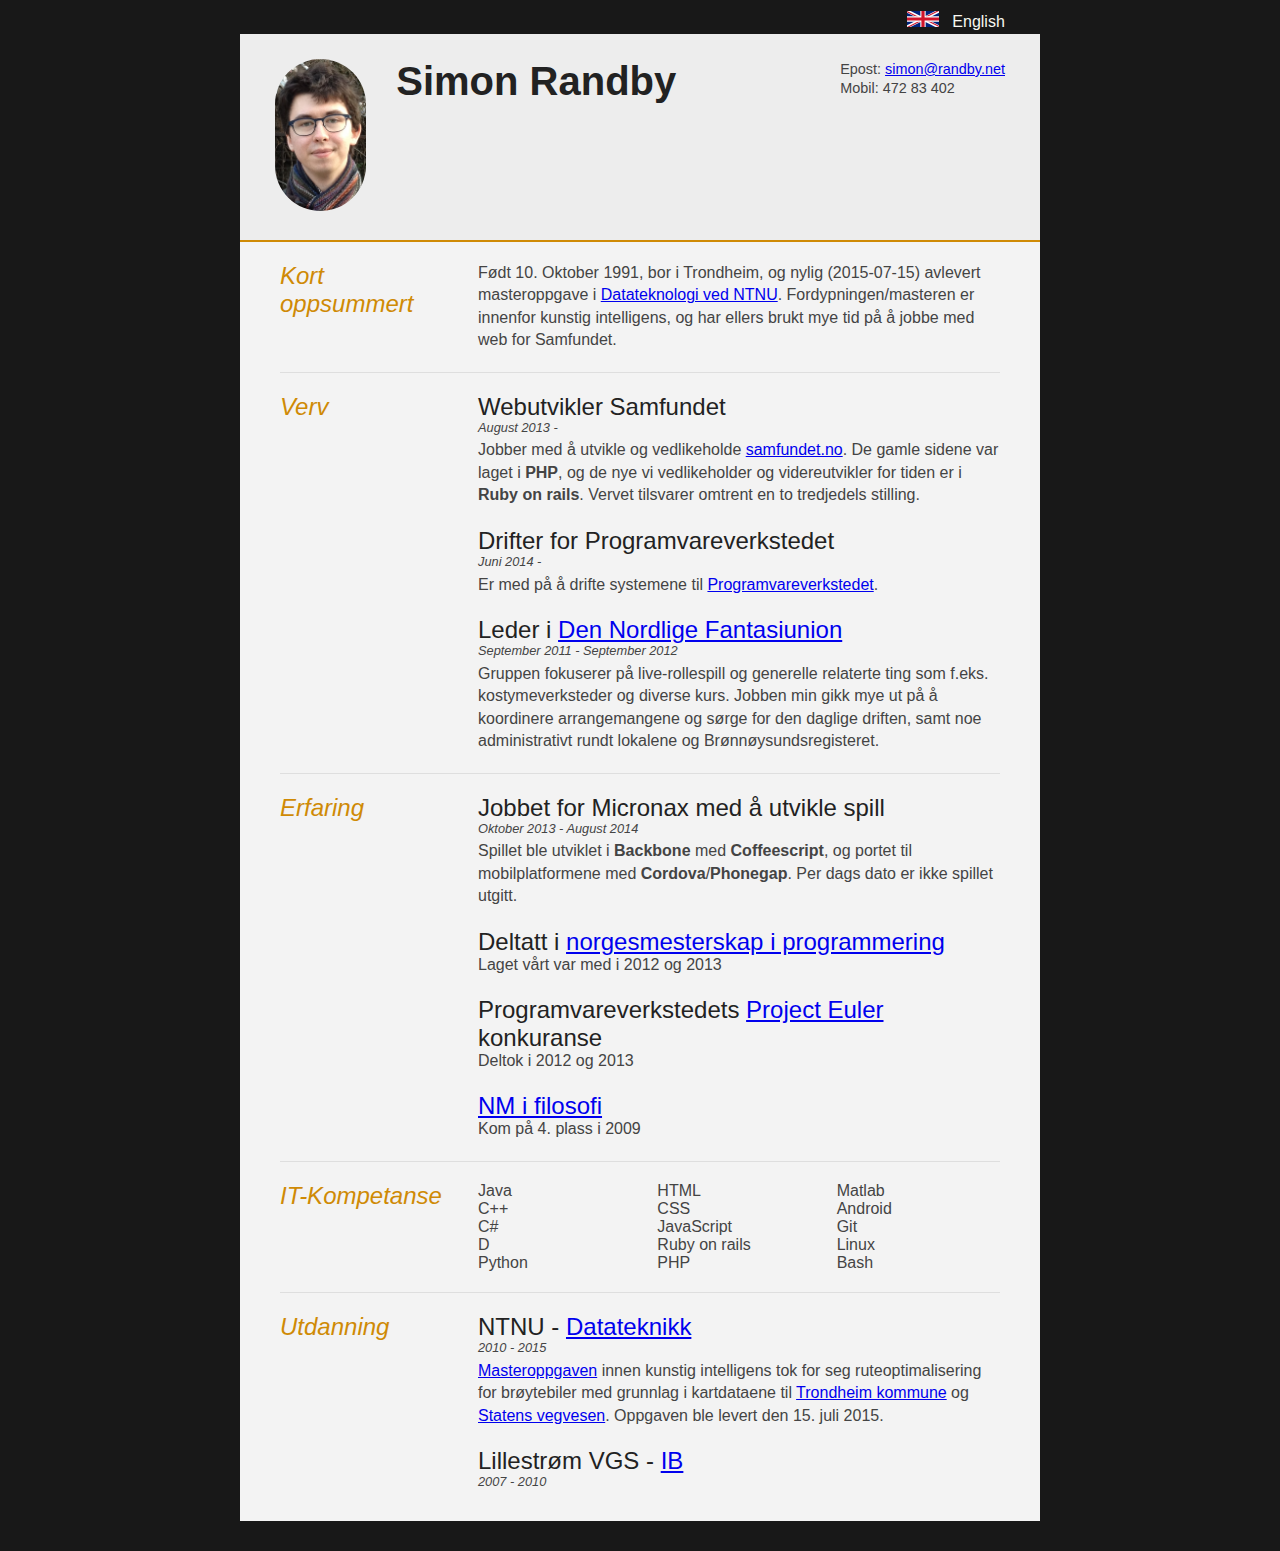
==== www/cv/index.html @ c808249e "Initial commit" ====
<!doctype html>
<html>
<head>
	<title>Simon Randby - CV</title>
	<link rel="shortcut icon" href="favicon.ico">
	<link rel="stylesheet" type="text/css" href="cv.css">
	<meta charset="UTF-8">
	<meta name="viewport" content="width=device-width, initial-scale=1.0, user-scalable=yes">
</head>
<body id="top">
	<!--<div class="noPrint">
		<section id="languageButton">
			<a href="./en"><img src="English_icon.svg">&nbsp;&nbsp;&nbsp;English</a>
		</section>
	</div>-->
	<section id="cv" class="effekter">
		<div class="noPrint" id="languageButton">
			<a href="./en"><img src="English_icon.svg">&nbsp;&nbsp;&nbsp;English</a>
		</div>
		<div>
		<div class="basicInfo">
			
			<div id="profilePicture" class="effekter2">
				<img src="profilePicture.jpg" alt="Simon Randby">
			</div>
			<div id="name">
				<h1>Simon Randby</h1>
			</div>
			<div id="contact">
				<ul>
					<li>Epost: <a href="mailto:simon@randby.net">simon@randby.net</a></li>
					<li class="onlyPrint">Nettside: randby.net/cv</li>
					<li>Mobil: 472 83 402</li>
				</ul>
			</div>
			<div class="clear"></div>
		</div>
		<div id="mainContent">
			<div class="section firstSection">
				<div class="sectionTitle">
					<h1>Kort oppsummert</h1>
				</div>
				<div class="sectionContent">
					<p>Født 10. Oktober 1991, bor i Trondheim, og nylig (2015-07-15) avlevert masteroppgave i  <a href="http://www.idi.ntnu.no/education/">Datateknologi ved NTNU</a>. Fordypningen/masteren er innenfor kunstig intelligens, og har ellers brukt mye tid på å jobbe med web for Samfundet.</p>
				</div>
				<div class="clear"></div>
			</div>
			<div class="section">
				<div class="sectionTitle">
					<h1>Verv</h1>
				</div>
				<div class="sectionContent">
					<h2>Webutvikler Samfundet</h2>
					<p class="subDetails">August 2013 - </p>
					<p>Jobber med å utvikle og vedlikeholde <a href="http://samfundet.no">samfundet.no</a>. De gamle sidene var laget i  <b>PHP</b>, og de nye vi vedlikeholder og videreutvikler for tiden er i <b>Ruby on rails</b>. Vervet tilsvarer omtrent en to tredjedels stilling.</p>

					<h2>Drifter for Programvareverkstedet</h2>
					<p class="subDetails">Juni 2014 - </p>
					<p>Er med på å drifte systemene til <a href="http://www.pvv.ntnu.no">Programvareverkstedet</a>.</p>

				<!--<div class="noPrint">-->
					<h2>Leder i <a href="http://www.den-nordlige-fantasiunion.com/">Den Nordlige Fantasiunion</a></h2>
					<p class="subDetails">September 2011 - September 2012</p>
					<p>Gruppen fokuserer på live-rollespill og generelle relaterte ting som f.eks. kostymeverksteder og diverse kurs. Jobben min gikk mye ut på å koordinere arrangemangene og sørge for den daglige driften, samt noe administrativt rundt lokalene og Brønnøysundsregisteret.</p>
					<!--</div>-->

				</div>
				<div class="clear"></div>
			</div>
			<div class="section">
				<div class="sectionTitle">
					<h1>Erfaring</h1>
				</div>
				<div class="sectionContent">
					<h2>Jobbet for Micronax med å utvikle spill</h2>
					<p class="subDetails">Oktober 2013 - August 2014</p>
					<p>Spillet ble utviklet i <b>Backbone</b> med <b>Coffeescript</b>, og portet til mobilplatformene med <b>Cordova</b>/<b>Phonegap</b>. Per dags dato er ikke spillet utgitt.</p>

					<h2>Deltatt i <a href="http://ncpc.idi.ntnu.no/">norgesmesterskap i programmering</a></h2>
					<p>Laget vårt var med i 2012 og 2013</p>

					<h2>Programvareverkstedets <a href="http://projecteuler.net/">Project Euler</a> konkuranse</h2>
					<p>Deltok i 2012 og 2013</p>

					<h2><a href="http://www.buf.no/nyheter/2009/?page=1220">NM i filosofi</a></h2>
					<p>Kom på 4. plass i 2009</p>
				</div>
				<div class="clear"></div>
			</div>
			<div class="section">
				<div class="sectionTitle">
					<h1>IT-Kompetanse</h1>
				</div>
				<div class="sectionContent">
					<ul class="itKompetanse">
						<li>Java</li>
						<li>C++</li>
						<li>C#</li>
						<li>D</li>
						<li>Python</li>
						<!--<li>Haskell</li>-->
						<li>HTML</li>
						<li>CSS</li>
						<li>JavaScript</li>
						<li>Ruby on rails</li>
						<li>PHP</li>
						<li>Matlab</li>
						<li>Android</li>
						<li>Git</li>
						<!--<li>Vim</li>-->
						<li>Linux</li>
						<li>Bash</li>
					</ul>
				</div>
				<div class="clear"></div>
			</div>
			<div class="section">
				<div class="sectionTitle">
					<h1>Utdanning</h1>
				</div>
				<div class="sectionContent">
					<h2>NTNU - <a href="http://www.ntnu.no/studier/mtdt">Datateknikk</a></h2>
					<p class="subDetails">2010 - 2015</p>
					<p><a href="https://github.com/simonra/Masteroppgave">Masteroppgaven</a> innen kunstig intelligens tok for seg ruteoptimalisering for brøytebiler med grunnlag i kartdataene til <a href="https://www.trondheim.kommune.no/">Trondheim kommune</a> og <a href="http://www.vegvesen.no/">Statens vegvesen</a>. Oppgaven ble levert den 15. juli 2015.</p>

					<h2>Lillestrøm VGS - <a href="http://ibo.org/">IB</a></h2>
					<p class="subDetails">2007 - 2010</p>
					<p></p>
				</div>
				<div class="clear"></div>
			</div>
			<!-- 
			<div class="section">
				<div class="sectionTitle">
					<h1>Språk</h1>
				</div>
				<div class="sectionContent">
					<ul class="itKompetanse">
						<li>Norsk</li>
						<li>Engelsk</li>
						<li>Serbisk</li>
					</ul>
				</div>
				<div class="clear"></div>
			</div>
			-->
		</div>
		</div>
	</section>
</body>

</html>
---- www/cv/cv.css ----
html,body,div,span,object,iframe,h1,h2,h3,h4,h5,h6,p,blockquote,pre,abbr,address,cite,code,del,dfn,em,img,ins,kbd,q,samp,small,strong,sub,sup,var,b,i,dl,dt,dd,ol,ul,li,fieldset,form,label,legend,table,caption,tbody,tfoot,thead,tr,th,td,article,aside,canvas,details,figcaption,figure,footer,header,hgroup,menu,nav,section,summary,time,mark,audio,video {
border:0;
font:inherit;
font-size:100%;
margin:0;
padding:0;
vertical-align:baseline;
}

article,aside,details,figcaption,figure,footer,header,hgroup,menu,nav,section {
display:block;
}

html, body{
	background: #181818;
	font-family: 'Georgia', helvetica, arial, sans-serif;
	font-size: 16px;
	color: #222;
	padding-top: 0.3em;
}

.clear{
	clear: both;
}

p{
	font-size: 1em;
	line-height: 1.4em;
	margin-bottom: 20px;
	color: #444;
}

p b{
	font-weight: bold;
}

#languageButton {
	/*width: 90%;*/
	/*max-width: 800px;*/
	/*margin: 0.1em 0.1em 0.1em 0.1em;*/
	/*margin 30px auto;*/
	margin-top: -2em;
	padding: 0.2em;
	/*max-height: 1.1em;*/
	/*display: inline-block;*/
	/*float: right;*/
	/**/text-align: right;/**/
	background-color: #181818;
}

#languageButton img {
	display: inline-block;
	max-height: 1em;
	width: auto;
	/*float: right;
	text-align: right;*/
}

#languageButton a {
	margin-right: 2em;
	text-decoration: none;
	color: #F8F8F2;
	font-size: 1em;
	/*float: right;
	text-align: right;*/
}


#cv{
	width: 90%;
	max-width: 800px;
	background: #f3f3f3;
	margin: 30px auto;
}

.basicInfo{
	padding: 25px 35px;
	border-bottom: 2px solid #cf8a05;
	background: #ededed;
}

#name h1{
	font-size: 2.5em;
	font-weight: 700;
	font-family: 'Rokkitt', Helvetica, Arial, sans-serif;
	margin-bottom: -6px;
}

#name h2 {
	font-size: 2em;
	margin-left: 2px;
	font-family: 'Rokkitt', Helvetica, Arial, sans-serif;
}

#mainContent{
	padding: 0 40px;
}

#profilePicture{
	width: 12.5%;
	float: left;
	margin-right: 30px;
}

#profilePicture img{
	width: 100%;
	height: auto;
	-webkit-border-radius: 50px;
	border-radius: 50px;
}

#name{
	float: left;
}

#contact{
	float: right;
}

#contact ul{
	list-style-type: none;
	font-size: 0.9em;
	margin-top: 2px;
}

#contact ul li{
	margin-bottom: 3px;
	color: #444;
}

#contactDetails ul li a, a[href^=tel] {
	color: #444; 
	text-decoration: none;
}

#contactDetails ul li a:hover { 
	color: #cf8a05;
}

.section{
	border-top: 1px solid #dedede;
	padding: 20px 0 0;
}

.section:last-child {
	padding: 20px 0 10px;
}

.firstSection {
	border-top: 0;
}

.sectionTitle {
	float: left;
	width: 25%;
}

.sectionContent {
	float: right;
	width: 72.5%;
}

.sectionTitle h1 {
	font-family: 'Rokkitt', Helvetica, Arial, sans-serif;
	font-style: italic;
	font-size: 1.5em;
	color: #cf8a05;
}

.sectionContent h2 {
	font-family: 'Rokkitt', Helvetica, Arial, sans-serif;
	font-size: 1.5em;
	margin-bottom: -2px;
}

.subDetails {
	font-size: 0.8em;
	font-style: italic;
	margin-bottom: 3px;
}

.itKompetanse {
	list-style-type: none;
	-moz-column-count:3;
	-webkit-column-count:3;
	column-count:3;
	margin-bottom: 20px;
	font-size: 1em;
	color: #444;
}

.itKompetanse ul li {
	margin-bottom: 3px;
}

.topLink {
	text-align: center;
	padding-bottom: 20px;
}

.topLink a {
	color: #bbb;
	text-decoration: none;
}

.topLink a:hover {
	color: #888;
}

.onlyPrint {
	display: none;
}


@media screen and (min-width: 602px) and (max-width: 800px) {
	#profilePicture {
		/*display: none;*/
		width: 25%;
	}
	.noPrint {
		/*display: none;*/
	}
	
	.itKompetanse {
	-moz-column-count:2;
	-webkit-column-count:2;
	column-count:2;
	}
}

@media screen and (max-width: 601px) {
	#cv {
		width: 95%;
		/*margin: 10px auto;*/
		min-width: 280px;
	}
	
	#profilePicture {
		/*display: none;*/
		width: 40%;
	}
	
	#name, #contactDetails {
		float: none;
		width: 100%;
		text-align: center;
	}
	
	.sectionTitle, .sectionContent {
		float: none;
		width: 100%;
	}
	
	.sectionTitle {
		margin-left: -2px;
		font-size: 1.25em;
	}
	
	.itKompetanse {
		-moz-column-count:2;
		-webkit-column-count:2;
		column-count:2;
	}
}

@media screen and (max-width: 480px) {
	.basicInfo {
		padding: 15px 15px;
	}
	
	.section {
		padding: 15px 0 0;
	}
	
	#mainContent {
		padding: 0 25px;
	}

	
	.itKompetanse {
	-moz-column-count:1;
	-webkit-column-count:1;
	column-count:1;
	}
	
	#name h1 {
		line-height: .8em;
		margin-bottom: 4px;
	}
}

@media print {
	#profilePicture img {
		/*display: none;*/
		float: left;
		margin-left: 0;
		padding-left: 0;
		width: 70%;
		/*margin-bottom: -3em;*/
	}
	.onlyPrint {
		display: block;
	}
	.noPrint {
		display: none;
	}
	#cv {
        width: 100%;
        padding: 0;
		  margin-bottom: -2em;
    }
    p{
    	line-height: 1.1em;
    	margin-bottom: none;
    }
    .sectionTitle h1{
    	font-size: 1.1em;
    }
    a{
    	text-decoration: none;
    	font-weight: normal;
    	color: #000000;
    }

    
    .sectionContent{
    	font-size: 0.9em;
    	float: right;
    	padding: none;
    }
    .sectionContent h2{
    	font-size: 1em;
    	padding: none;
		font-family: 'Georgia';
    }
    /**/.itKompetanse li{
    	float: left;
    	display: inline;
    	/*width: 20%;*/
    	padding-right: 1em;
		margin: 0;
    }

    .basicInfo{
    	/*padding-left: 180px;*/
		
		margin-top: -2.5em;
    }
    #contact li{
		/*padding-right: 345px;
	/*	padding-right: 220px;
		text-align: center;*/

    }


	/*.topLink {
		display: none;
	}*/
}

@-webkit-keyframes reset {
	0% {
		opacity: 0;
	}
	100% {
		opacity: 0;
	}
}

@-webkit-keyframes fade-in {
	0% {
		opacity: 0;
	}
	40% {
		opacity: 0;
	}
	100% {
		opacity: 1;
	}
}

@-moz-keyframes reset {
	0% {
		opacity: 0;
	}
	100% {
		opacity: 0;
	}
}

@-moz-keyframes fade-in {
	0% {
		opacity: 0;
	}
	40% {
		opacity: 0;
	}
	100% {
		opacity: 1;
	}
}

@keyframes reset {
	0% {
		opacity: 0;
	}
	100% {
		opacity: 0;
	}
}

@keyframes fade-in {
	0% {
		opacity: 0;
	}
	40% {
		opacity: 0;
	}
	100% {
		opacity: 1;
	}
}
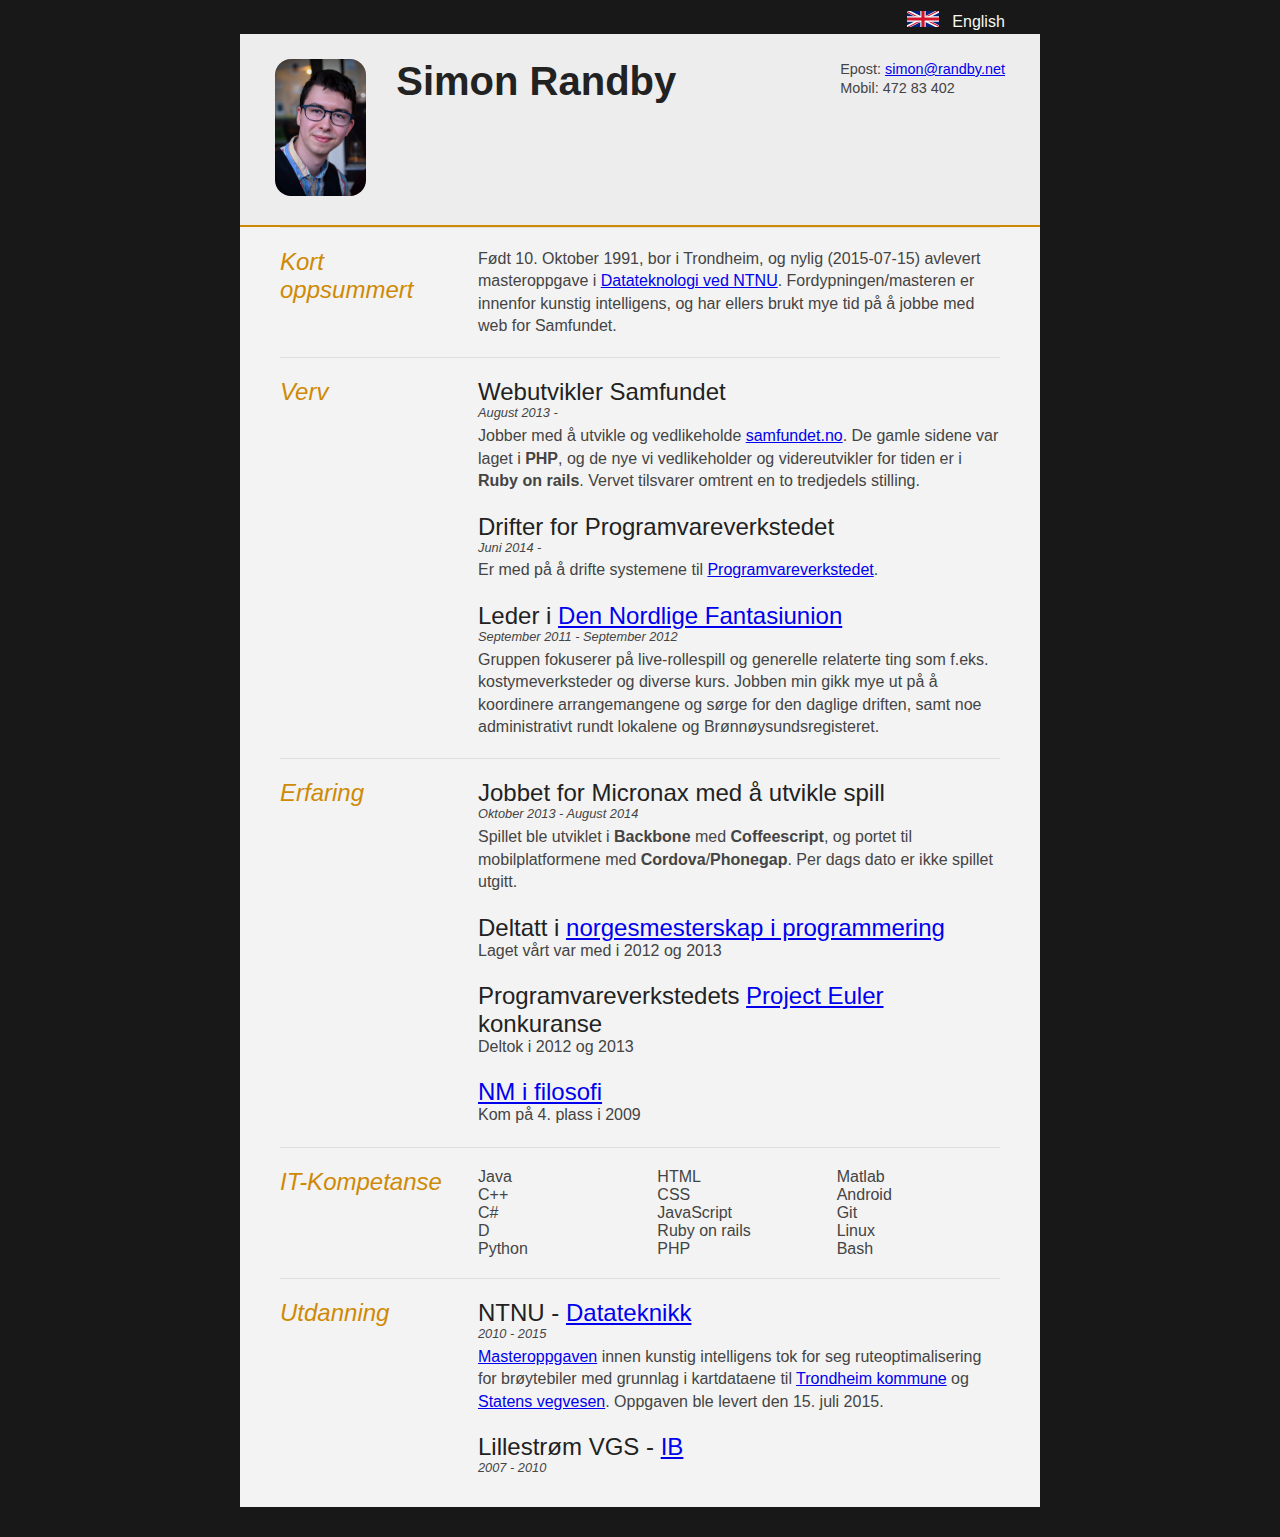
==== commit 37c2ad90: "CSS now alphabetical" ====
--- a/www/cv/index.html
+++ b/www/cv/index.html
@@ -19,7 +19,6 @@
 		</div>
 		<div>
 		<div class="basicInfo">
-			
 			<div id="profilePicture" class="effekter2">
 				<img src="profilePicture.jpg" alt="Simon Randby">
 			</div>
--- a/www/cv/cv.css
+++ b/www/cv/cv.css
@@ -19,10 +19,6 @@
 	padding-top: 0.3em;
 }
 
-.clear{
-	clear: both;
-}
-
 p{
 	font-size: 1em;
 	line-height: 1.4em;
@@ -32,6 +28,39 @@
 
 p b{
 	font-weight: bold;
+}
+
+/*IDs:*/
+
+#contact{
+	float: right;
+}
+
+#contact ul{
+	list-style-type: none;
+	font-size: 0.9em;
+	margin-top: 2px;
+}
+
+#contact ul li{
+	margin-bottom: 3px;
+	color: #444;
+}
+
+#contactDetails ul li a, a[href^=tel] {
+	color: #444;
+	text-decoration: none;
+}
+
+#contactDetails ul li a:hover {
+	color: #cf8a05;
+}
+
+#cv{
+	width: 90%;
+	max-width: 800px;
+	background: #f3f3f3;
+	margin: 30px auto;
 }
 
 #languageButton {
@@ -65,18 +94,12 @@
 	text-align: right;*/
 }
 
-
-#cv{
-	width: 90%;
-	max-width: 800px;
-	background: #f3f3f3;
-	margin: 30px auto;
-}
-
-.basicInfo{
-	padding: 25px 35px;
-	border-bottom: 2px solid #cf8a05;
-	background: #ededed;
+#mainContent{
+	padding: 0 40px;
+}
+
+#name{
+	float: left;
 }
 
 #name h1{
@@ -92,10 +115,6 @@
 	font-family: 'Rokkitt', Helvetica, Arial, sans-serif;
 }
 
-#mainContent{
-	padding: 0 40px;
-}
-
 #profilePicture{
 	width: 12.5%;
 	float: left;
@@ -105,78 +124,24 @@
 #profilePicture img{
 	width: 100%;
 	height: auto;
-	-webkit-border-radius: 50px;
-	border-radius: 50px;
-}
-
-#name{
-	float: left;
-}
-
-#contact{
-	float: right;
-}
-
-#contact ul{
-	list-style-type: none;
-	font-size: 0.9em;
-	margin-top: 2px;
-}
-
-#contact ul li{
-	margin-bottom: 3px;
-	color: #444;
-}
-
-#contactDetails ul li a, a[href^=tel] {
-	color: #444; 
-	text-decoration: none;
-}
-
-#contactDetails ul li a:hover { 
-	color: #cf8a05;
-}
-
-.section{
-	border-top: 1px solid #dedede;
-	padding: 20px 0 0;
-}
-
-.section:last-child {
-	padding: 20px 0 10px;
+	-webkit-border-radius: 1em;
+	border-radius: 1em;
+}
+
+/*Classes*/
+
+.basicInfo{
+	padding: 25px 35px;
+	border-bottom: 2px solid #cf8a05;
+	background: #ededed;
+}
+
+.clear{
+	clear: both;
 }
 
 .firstSection {
 	border-top: 0;
-}
-
-.sectionTitle {
-	float: left;
-	width: 25%;
-}
-
-.sectionContent {
-	float: right;
-	width: 72.5%;
-}
-
-.sectionTitle h1 {
-	font-family: 'Rokkitt', Helvetica, Arial, sans-serif;
-	font-style: italic;
-	font-size: 1.5em;
-	color: #cf8a05;
-}
-
-.sectionContent h2 {
-	font-family: 'Rokkitt', Helvetica, Arial, sans-serif;
-	font-size: 1.5em;
-	margin-bottom: -2px;
-}
-
-.subDetails {
-	font-size: 0.8em;
-	font-style: italic;
-	margin-bottom: 3px;
 }
 
 .itKompetanse {
@@ -192,6 +157,47 @@
 .itKompetanse ul li {
 	margin-bottom: 3px;
 }
+.onlyPrint {
+	display: none;
+}
+
+.section{
+	border-top: 1px solid #dedede;
+	padding: 20px 0 0;
+}
+
+.section:last-child {
+	padding: 20px 0 10px;
+}
+
+.sectionContent {
+	float: right;
+	width: 72.5%;
+}
+
+.sectionContent h2 {
+	font-family: 'Rokkitt', Helvetica, Arial, sans-serif;
+	font-size: 1.5em;
+	margin-bottom: -2px;
+}
+
+.sectionTitle {
+	float: left;
+	width: 25%;
+}
+
+.sectionTitle h1 {
+	font-family: 'Rokkitt', Helvetica, Arial, sans-serif;
+	font-style: italic;
+	font-size: 1.5em;
+	color: #cf8a05;
+}
+
+.subDetails {
+	font-size: 0.8em;
+	font-style: italic;
+	margin-bottom: 3px;
+}
 
 .topLink {
 	text-align: center;
@@ -207,24 +213,18 @@
 	color: #888;
 }
 
-.onlyPrint {
-	display: none;
-}
-
-
 @media screen and (min-width: 602px) and (max-width: 800px) {
-	#profilePicture {
-		/*display: none;*/
-		width: 25%;
-	}
-	.noPrint {
-		/*display: none;*/
-	}
-	
 	.itKompetanse {
 	-moz-column-count:2;
 	-webkit-column-count:2;
 	column-count:2;
+	}
+	.noPrint {
+		/*display: none;*/
+	}
+	#profilePicture {
+		/*display: none;*/
+		width: 25%;
 	}
 }
 
@@ -234,55 +234,45 @@
 		/*margin: 10px auto;*/
 		min-width: 280px;
 	}
-	
-	#profilePicture {
-		/*display: none;*/
-		width: 40%;
-	}
-	
 	#name, #contactDetails {
 		float: none;
 		width: 100%;
 		text-align: center;
 	}
-	
-	.sectionTitle, .sectionContent {
-		float: none;
-		width: 100%;
-	}
-	
-	.sectionTitle {
-		margin-left: -2px;
-		font-size: 1.25em;
-	}
-	
+	#profilePicture {
+		/*display: none;*/
+		width: 40%;
+	}
 	.itKompetanse {
 		-moz-column-count:2;
 		-webkit-column-count:2;
 		column-count:2;
 	}
+	.sectionTitle {
+		margin-left: -2px;
+		font-size: 1.25em;
+	}
+	.sectionTitle, .sectionContent {
+		float: none;
+		width: 100%;
+	}
 }
 
 @media screen and (max-width: 480px) {
 	.basicInfo {
 		padding: 15px 15px;
 	}
-	
-	.section {
-		padding: 15px 0 0;
-	}
-	
-	#mainContent {
-		padding: 0 25px;
-	}
-
-	
 	.itKompetanse {
 	-moz-column-count:1;
 	-webkit-column-count:1;
 	column-count:1;
 	}
-	
+	.section {
+		padding: 15px 0 0;
+	}
+	#mainContent {
+		padding: 0 25px;
+	}
 	#name h1 {
 		line-height: .8em;
 		margin-bottom: 4px;
@@ -290,6 +280,25 @@
 }
 
 @media print {
+	a{
+		text-decoration: none;
+		font-weight: normal;
+		color: #000000;
+	}
+	p{
+		line-height: 1.1em;
+		margin-bottom: none;
+	}
+	#contact li{
+		/*padding-right: 345px;
+	/*	padding-right: 220px;
+		text-align: center;*/
+	}
+	#cv {
+		width: 100%;
+		padding: 0;
+		  margin-bottom: -2em;
+	}
 	#profilePicture img {
 		/*display: none;*/
 		float: left;
@@ -298,62 +307,36 @@
 		width: 70%;
 		/*margin-bottom: -3em;*/
 	}
+	.basicInfo{
+		/*padding-left: 180px;*/
+		margin-top: -2.5em;
+	}
+	/**/.itKompetanse li{
+		float: left;
+		display: inline;
+		/*width: 20%;*/
+		padding-right: 1em;
+		margin: 0;
+	}
+	.noPrint {
+		display: none;
+	}
 	.onlyPrint {
 		display: block;
 	}
-	.noPrint {
-		display: none;
-	}
-	#cv {
-        width: 100%;
-        padding: 0;
-		  margin-bottom: -2em;
-    }
-    p{
-    	line-height: 1.1em;
-    	margin-bottom: none;
-    }
-    .sectionTitle h1{
-    	font-size: 1.1em;
-    }
-    a{
-    	text-decoration: none;
-    	font-weight: normal;
-    	color: #000000;
-    }
-
-    
-    .sectionContent{
-    	font-size: 0.9em;
-    	float: right;
-    	padding: none;
-    }
-    .sectionContent h2{
-    	font-size: 1em;
-    	padding: none;
+	.sectionContent{
+		font-size: 0.9em;
+		float: right;
+		padding: none;
+	}
+	.sectionTitle h1{
+		font-size: 1.1em;
+	}
+	.sectionContent h2{
+		font-size: 1em;
+		padding: none;
 		font-family: 'Georgia';
-    }
-    /**/.itKompetanse li{
-    	float: left;
-    	display: inline;
-    	/*width: 20%;*/
-    	padding-right: 1em;
-		margin: 0;
-    }
-
-    .basicInfo{
-    	/*padding-left: 180px;*/
-		
-		margin-top: -2.5em;
-    }
-    #contact li{
-		/*padding-right: 345px;
-	/*	padding-right: 220px;
-		text-align: center;*/
-
-    }
-
-
+	}
 	/*.topLink {
 		display: none;
 	}*/
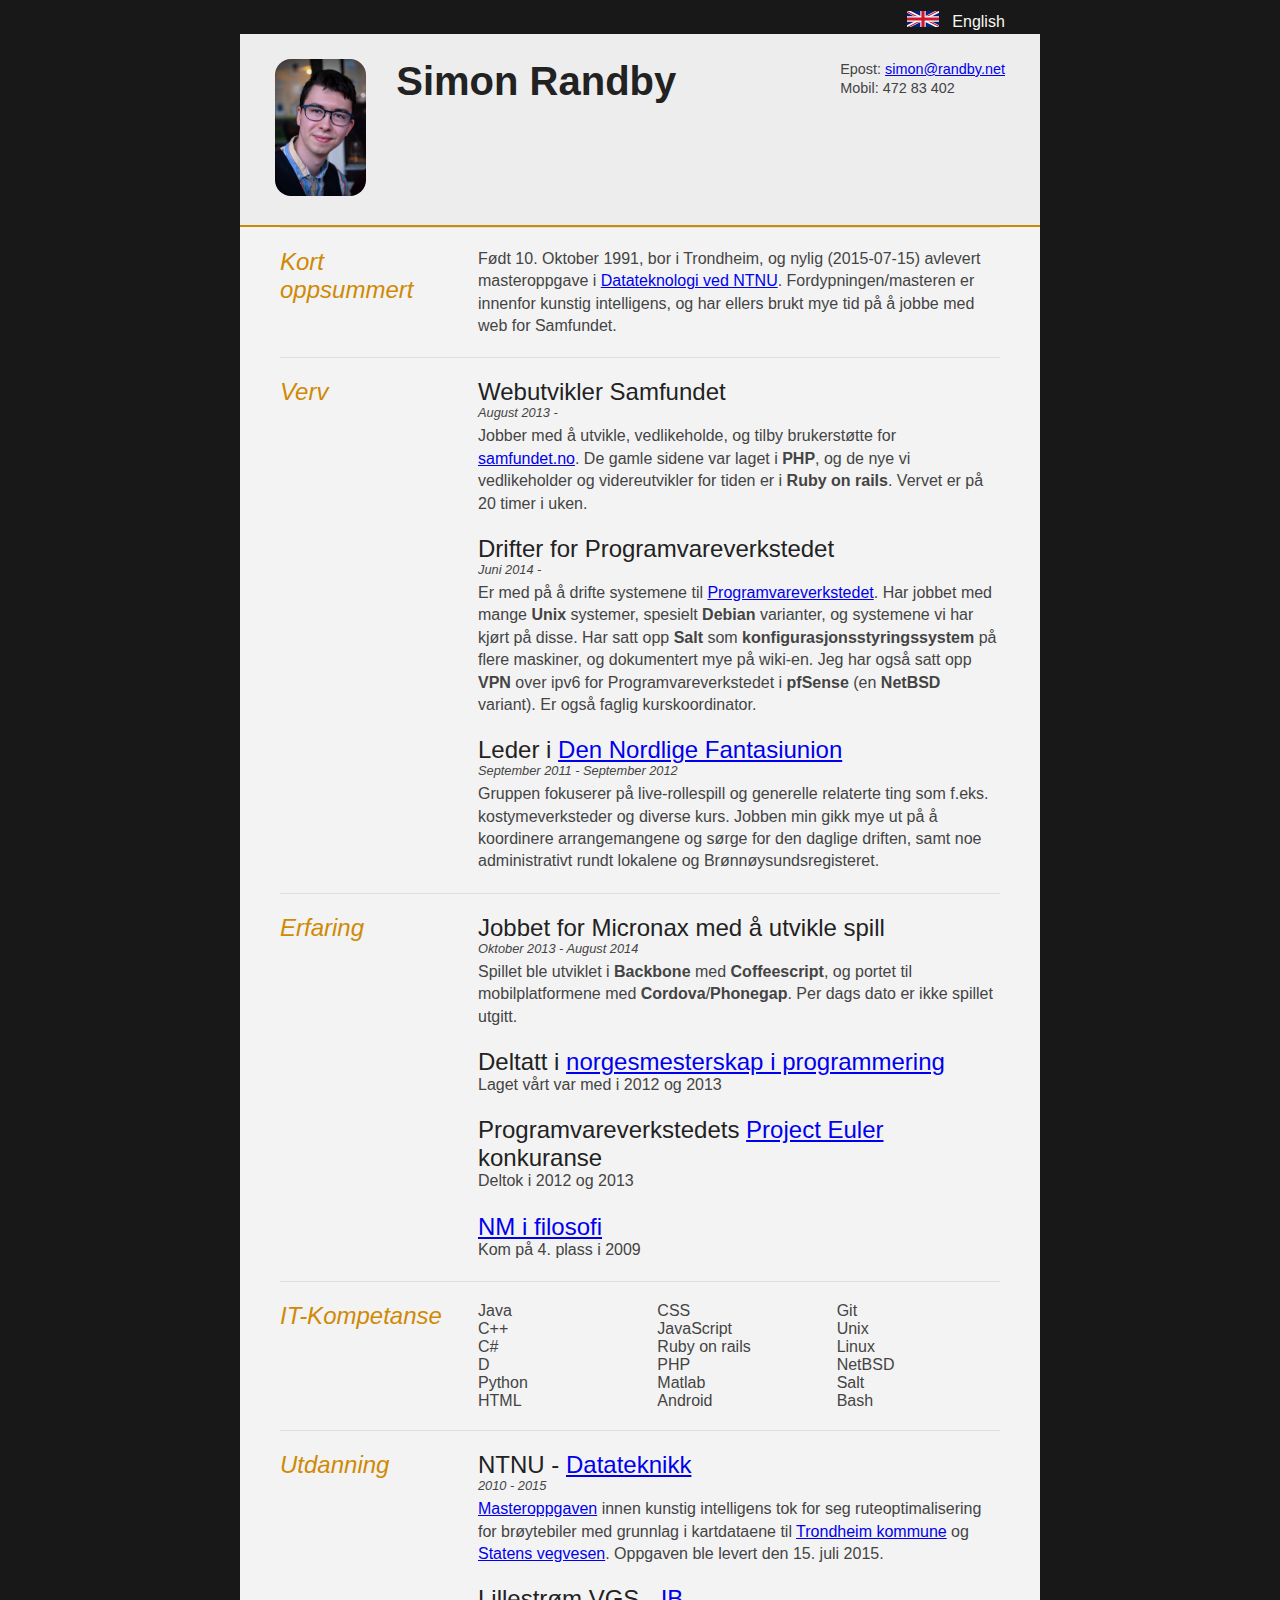
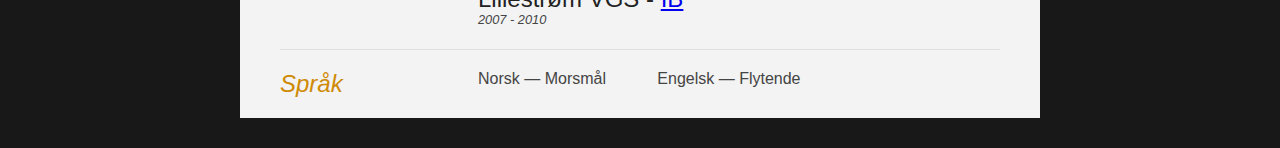
==== commit 4cf99cd5: "Improve description of position at PVV" ====
--- a/www/cv/index.html
+++ b/www/cv/index.html
@@ -51,11 +51,11 @@
 				<div class="sectionContent">
 					<h2>Webutvikler Samfundet</h2>
 					<p class="subDetails">August 2013 - </p>
-					<p>Jobber med å utvikle og vedlikeholde <a href="http://samfundet.no">samfundet.no</a>. De gamle sidene var laget i  <b>PHP</b>, og de nye vi vedlikeholder og videreutvikler for tiden er i <b>Ruby on rails</b>. Vervet tilsvarer omtrent en to tredjedels stilling.</p>
+					<p>Jobber med å utvikle, vedlikeholde, og tilby brukerstøtte for <a href="http://samfundet.no">samfundet.no</a>. De gamle sidene var laget i  <b>PHP</b>, og de nye vi vedlikeholder og videreutvikler for tiden er i <b>Ruby on rails</b>. Vervet er på 20 timer i uken.</p>
 
 					<h2>Drifter for Programvareverkstedet</h2>
 					<p class="subDetails">Juni 2014 - </p>
-					<p>Er med på å drifte systemene til <a href="http://www.pvv.ntnu.no">Programvareverkstedet</a>.</p>
+					<p>Er med på å drifte systemene til <a href="http://www.pvv.ntnu.no">Programvareverkstedet</a>. Har jobbet med mange <b>Unix</b> systemer, spesielt <b>Debian</b> varianter, og systemene vi har kjørt på disse. Har satt opp <b>Salt</b> som <b>konfigurasjonsstyringssystem</b> på flere maskiner, og dokumentert mye på wiki-en. Jeg har også satt opp <b>VPN</b> over ipv6 for Programvareverkstedet i <b>pfSense</b> (en <b>NetBSD</b> variant). Er også faglig kurskoordinator.</p>
 
 				<!--<div class="noPrint">-->
 					<h2>Leder i <a href="http://www.den-nordlige-fantasiunion.com/">Den Nordlige Fantasiunion</a></h2>
@@ -107,7 +107,10 @@
 						<li>Android</li>
 						<li>Git</li>
 						<!--<li>Vim</li>-->
+						<li>Unix</li>
 						<li>Linux</li>
+						<li>NetBSD</li>
+						<li>Salt</li>
 						<li>Bash</li>
 					</ul>
 				</div>
@@ -128,21 +131,21 @@
 				</div>
 				<div class="clear"></div>
 			</div>
-			<!-- 
+
 			<div class="section">
 				<div class="sectionTitle">
 					<h1>Språk</h1>
 				</div>
 				<div class="sectionContent">
 					<ul class="itKompetanse">
-						<li>Norsk</li>
-						<li>Engelsk</li>
-						<li>Serbisk</li>
+						<li>Norsk — <i class="emph">Morsmål</i></li>
+						<li>Engelsk — <i class="emph">Flytende</i></li>
+						<!-- <li>Serbisk</li> -->
 					</ul>
 				</div>
 				<div class="clear"></div>
 			</div>
-			-->
+
 		</div>
 		</div>
 	</section>
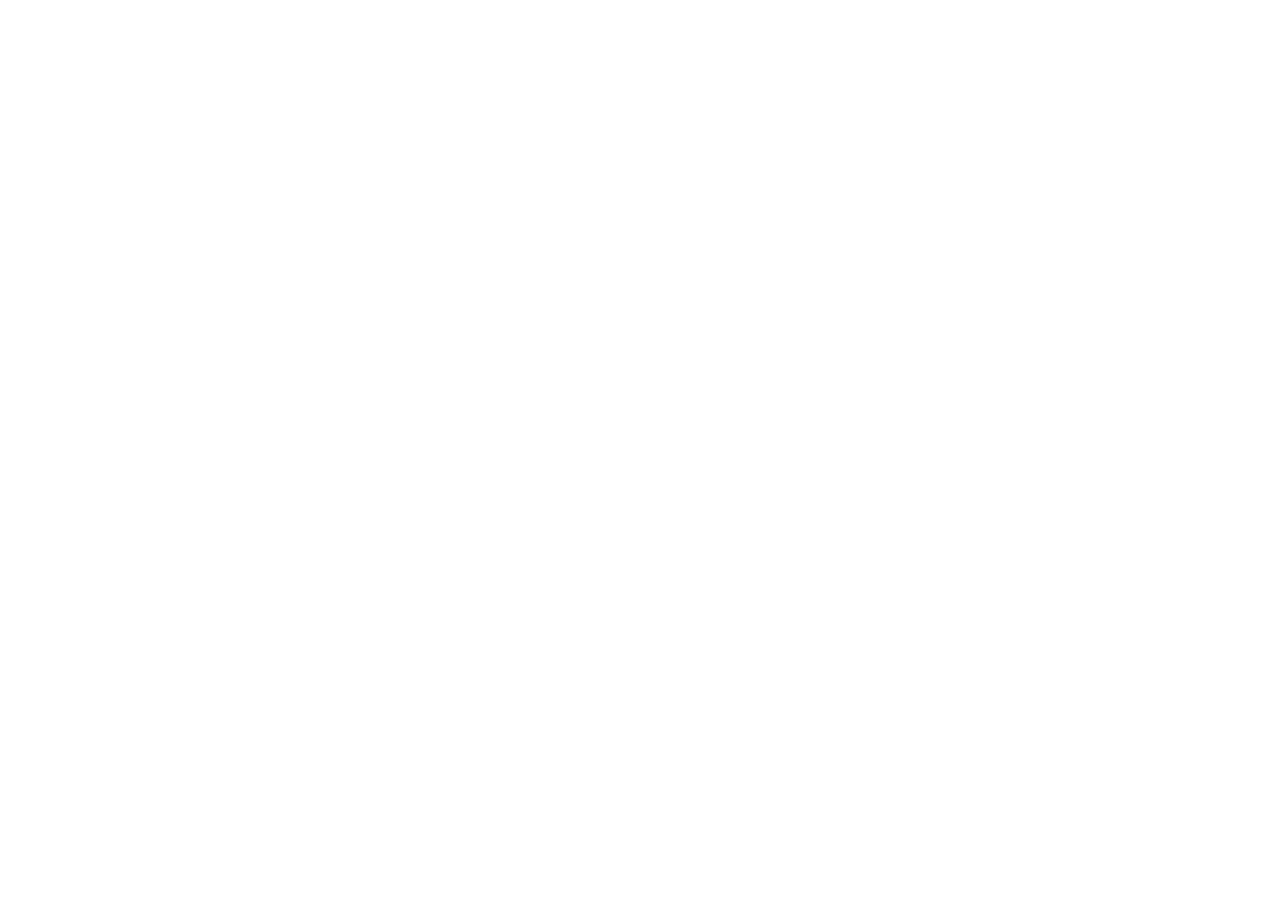
==== commit 6a5d97b6: "Updated CV page to serve PDF" ====
--- a/www/cv/index.html
+++ b/www/cv/index.html
@@ -1,154 +1,21 @@
 <!doctype html>
-<html>
+<html style="height: 100%;margin:0;padding:0;">
 <head>
 	<title>Simon Randby - CV</title>
 	<link rel="shortcut icon" href="favicon.ico">
-	<link rel="stylesheet" type="text/css" href="cv.css">
+	<!--<link rel="stylesheet" type="text/css" href="cv.css">-->
 	<meta charset="UTF-8">
 	<meta name="viewport" content="width=device-width, initial-scale=1.0, user-scalable=yes">
 </head>
-<body id="top">
-	<!--<div class="noPrint">
-		<section id="languageButton">
-			<a href="./en"><img src="English_icon.svg">&nbsp;&nbsp;&nbsp;English</a>
-		</section>
-	</div>-->
-	<section id="cv" class="effekter">
-		<div class="noPrint" id="languageButton">
-			<a href="./en"><img src="English_icon.svg">&nbsp;&nbsp;&nbsp;English</a>
-		</div>
-		<div>
-		<div class="basicInfo">
-			<div id="profilePicture" class="effekter2">
-				<img src="profilePicture.jpg" alt="Simon Randby">
-			</div>
-			<div id="name">
-				<h1>Simon Randby</h1>
-			</div>
-			<div id="contact">
-				<ul>
-					<li>Epost: <a href="mailto:simon@randby.net">simon@randby.net</a></li>
-					<li class="onlyPrint">Nettside: randby.net/cv</li>
-					<li>Mobil: 472 83 402</li>
-				</ul>
-			</div>
-			<div class="clear"></div>
-		</div>
-		<div id="mainContent">
-			<div class="section firstSection">
-				<div class="sectionTitle">
-					<h1>Kort oppsummert</h1>
-				</div>
-				<div class="sectionContent">
-					<p>Født 10. Oktober 1991, bor i Trondheim, og nylig (2015-07-15) avlevert masteroppgave i  <a href="http://www.idi.ntnu.no/education/">Datateknologi ved NTNU</a>. Fordypningen/masteren er innenfor kunstig intelligens, og har ellers brukt mye tid på å jobbe med web for Samfundet.</p>
-				</div>
-				<div class="clear"></div>
-			</div>
-			<div class="section">
-				<div class="sectionTitle">
-					<h1>Verv</h1>
-				</div>
-				<div class="sectionContent">
-					<h2>Webutvikler Samfundet</h2>
-					<p class="subDetails">August 2013 - </p>
-					<p>Jobber med å utvikle, vedlikeholde, og tilby brukerstøtte for <a href="http://samfundet.no">samfundet.no</a>. De gamle sidene var laget i  <b>PHP</b>, og de nye vi vedlikeholder og videreutvikler for tiden er i <b>Ruby on rails</b>. Vervet er på 20 timer i uken.</p>
-
-					<h2>Drifter for Programvareverkstedet</h2>
-					<p class="subDetails">Juni 2014 - </p>
-					<p>Er med på å drifte systemene til <a href="http://www.pvv.ntnu.no">Programvareverkstedet</a>. Har jobbet med mange <b>Unix</b> systemer, spesielt <b>Debian</b> varianter, og systemene vi har kjørt på disse. Har satt opp <b>Salt</b> som <b>konfigurasjonsstyringssystem</b> på flere maskiner, og dokumentert mye på wiki-en. Jeg har også satt opp <b>VPN</b> over ipv6 for Programvareverkstedet i <b>pfSense</b> (en <b>NetBSD</b> variant). Er også faglig kurskoordinator.</p>
-
-				<!--<div class="noPrint">-->
-					<h2>Leder i <a href="http://www.den-nordlige-fantasiunion.com/">Den Nordlige Fantasiunion</a></h2>
-					<p class="subDetails">September 2011 - September 2012</p>
-					<p>Gruppen fokuserer på live-rollespill og generelle relaterte ting som f.eks. kostymeverksteder og diverse kurs. Jobben min gikk mye ut på å koordinere arrangemangene og sørge for den daglige driften, samt noe administrativt rundt lokalene og Brønnøysundsregisteret.</p>
-					<!--</div>-->
-
-				</div>
-				<div class="clear"></div>
-			</div>
-			<div class="section">
-				<div class="sectionTitle">
-					<h1>Erfaring</h1>
-				</div>
-				<div class="sectionContent">
-					<h2>Jobbet for Micronax med å utvikle spill</h2>
-					<p class="subDetails">Oktober 2013 - August 2014</p>
-					<p>Spillet ble utviklet i <b>Backbone</b> med <b>Coffeescript</b>, og portet til mobilplatformene med <b>Cordova</b>/<b>Phonegap</b>. Per dags dato er ikke spillet utgitt.</p>
-
-					<h2>Deltatt i <a href="http://ncpc.idi.ntnu.no/">norgesmesterskap i programmering</a></h2>
-					<p>Laget vårt var med i 2012 og 2013</p>
-
-					<h2>Programvareverkstedets <a href="http://projecteuler.net/">Project Euler</a> konkuranse</h2>
-					<p>Deltok i 2012 og 2013</p>
-
-					<h2><a href="http://www.buf.no/nyheter/2009/?page=1220">NM i filosofi</a></h2>
-					<p>Kom på 4. plass i 2009</p>
-				</div>
-				<div class="clear"></div>
-			</div>
-			<div class="section">
-				<div class="sectionTitle">
-					<h1>IT-Kompetanse</h1>
-				</div>
-				<div class="sectionContent">
-					<ul class="itKompetanse">
-						<li>Java</li>
-						<li>C++</li>
-						<li>C#</li>
-						<li>D</li>
-						<li>Python</li>
-						<!--<li>Haskell</li>-->
-						<li>HTML</li>
-						<li>CSS</li>
-						<li>JavaScript</li>
-						<li>Ruby on rails</li>
-						<li>PHP</li>
-						<li>Matlab</li>
-						<li>Android</li>
-						<li>Git</li>
-						<!--<li>Vim</li>-->
-						<li>Unix</li>
-						<li>Linux</li>
-						<li>NetBSD</li>
-						<li>Salt</li>
-						<li>Bash</li>
-					</ul>
-				</div>
-				<div class="clear"></div>
-			</div>
-			<div class="section">
-				<div class="sectionTitle">
-					<h1>Utdanning</h1>
-				</div>
-				<div class="sectionContent">
-					<h2>NTNU - <a href="http://www.ntnu.no/studier/mtdt">Datateknikk</a></h2>
-					<p class="subDetails">2010 - 2015</p>
-					<p><a href="https://github.com/simonra/Masteroppgave">Masteroppgaven</a> innen kunstig intelligens tok for seg ruteoptimalisering for brøytebiler med grunnlag i kartdataene til <a href="https://www.trondheim.kommune.no/">Trondheim kommune</a> og <a href="http://www.vegvesen.no/">Statens vegvesen</a>. Oppgaven ble levert den 15. juli 2015.</p>
-
-					<h2>Lillestrøm VGS - <a href="http://ibo.org/">IB</a></h2>
-					<p class="subDetails">2007 - 2010</p>
-					<p></p>
-				</div>
-				<div class="clear"></div>
-			</div>
-
-			<div class="section">
-				<div class="sectionTitle">
-					<h1>Språk</h1>
-				</div>
-				<div class="sectionContent">
-					<ul class="itKompetanse">
-						<li>Norsk — <i class="emph">Morsmål</i></li>
-						<li>Engelsk — <i class="emph">Flytende</i></li>
-						<!-- <li>Serbisk</li> -->
-					</ul>
-				</div>
-				<div class="clear"></div>
-			</div>
-
-		</div>
-		</div>
-	</section>
+<body style="height: 100%; min-height: 100%;margin:0;padding:0;overflow:hidden;">
+	<!--<embed src="./CV_Simon_Randby.pdf" width="100%" height="100%" type='application/pdf'>-->
+	<!---->
+	<object data="./CV_Simon_Randby.pdf" width="100%" height="100%">
+		<iframe src="http://randby.net/web/viewer.html?file=http://randby.net/cv/CV_Simon_Randby.pdf" style="width:100%; height:100%;" frameborder="0"></iframe>
+	</object>
+	<!---->
+	<!--<iframe src="http://randby.net/web/viewer.html?file=http://randby.net/cv/CV_Simon_Randby.pdf" style="width:100%; height:100%;" frameborder="0"></iframe>-->
+	<!--<iframe src="http://docs.google.com/gview?url=http://randby.net/cv/CV_Simon_Randby.pdf&embedded=true" style="width:100%; height:100%;" frameborder="0"></iframe>-->
 </body>
 
 </html>
--- a/www/cv/cv.css
+++ b/www/cv/cv.css
@@ -53,7 +53,7 @@
 }
 
 #contactDetails ul li a:hover {
-	color: #cf8a05;
+	color: #457cd2;
 }
 
 #cv{
@@ -132,7 +132,7 @@
 
 .basicInfo{
 	padding: 25px 35px;
-	border-bottom: 2px solid #cf8a05;
+	border-bottom: 2px solid #457cd2;
 	background: #ededed;
 }
 
@@ -190,7 +190,7 @@
 	font-family: 'Rokkitt', Helvetica, Arial, sans-serif;
 	font-style: italic;
 	font-size: 1.5em;
-	color: #cf8a05;
+	color: #457cd2;
 }
 
 .subDetails {
@@ -211,6 +211,10 @@
 
 .topLink a:hover {
 	color: #888;
+}
+
+.emph{
+	font-style: italic;
 }
 
 @media screen and (min-width: 602px) and (max-width: 800px) {
@@ -283,7 +287,7 @@
 	a{
 		text-decoration: none;
 		font-weight: normal;
-		color: #000000;
+		color: #000070;
 	}
 	p{
 		line-height: 1.1em;
@@ -329,12 +333,19 @@
 		float: right;
 		padding: none;
 	}
+	.sectionTitle {
+		/*width: 15%;*/
+		margin-right: 0.1em;
+		padding: none;
+		border: none;
+	}
 	.sectionTitle h1{
 		font-size: 1.1em;
 	}
 	.sectionContent h2{
 		font-size: 1em;
 		padding: none;
+		margin-left: 0;
 		font-family: 'Georgia';
 	}
 	/*.topLink {
